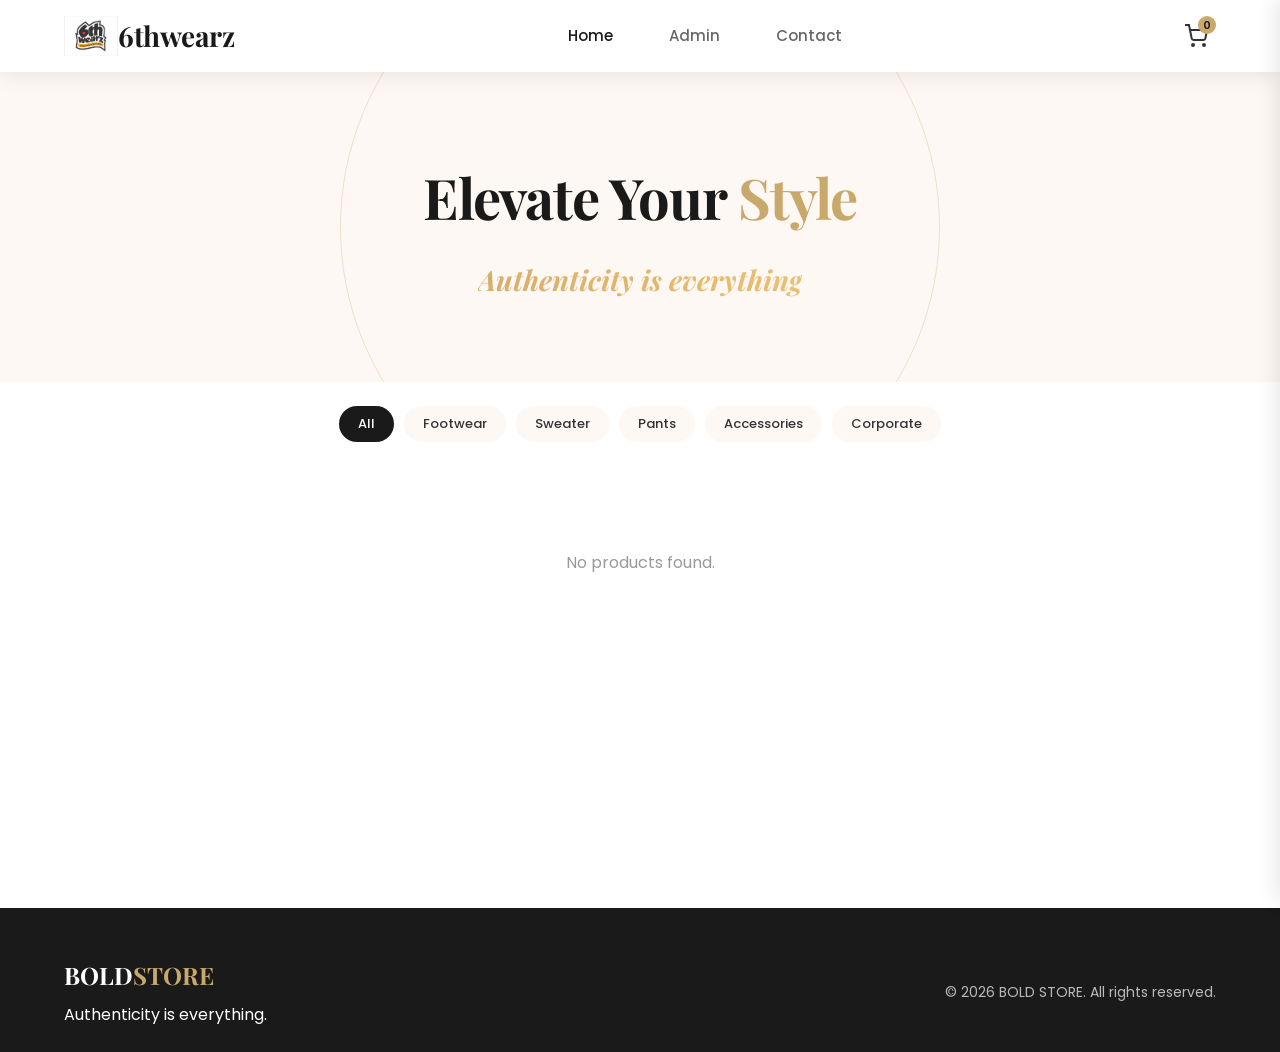
==== index.html @ 0b8eeb34 "Initial commit - BOLD STORE / 6thwearz e-commerce site" ====
<!DOCTYPE html>
<html lang="en">
<head>
  <meta charset="UTF-8">
  <meta name="viewport" content="width=device-width, initial-scale=1.0">
  <title>BOLD STORE — Premium Clothing Brand</title>
  <link rel="preconnect" href="https://fonts.googleapis.com">
  <link rel="preconnect" href="https://fonts.gstatic.com" crossorigin>
  <link href="https://fonts.googleapis.com/css2?family=Playfair+Display:wght@400;600;700&family=Poppins:wght@300;400;500;600&display=swap" rel="stylesheet">
  <link rel="stylesheet" href="css/style.css">
</head>
<body>

  <header class="header">
    <div class="header-container">
      <a href="index.html" class="logo"><img src="assets/logo.jpeg" alt="BOLD STORE" class="logo-img">6thwearz</a>
      <nav class="nav" id="mainNav">
        <a href="index.html" class="nav-link active">Home</a>
        <a href="admin-login.html" class="nav-link">Admin</a>
        <a href="contact.html" class="nav-link">Contact</a>
      </nav>
      <div class="header-actions">
        <button class="cart-icon" id="cartIcon" onclick="openCartDrawer()">
          <svg xmlns="http://www.w3.org/2000/svg" width="24" height="24" viewBox="0 0 24 24" fill="none" stroke="currentColor" stroke-width="2">
            <circle cx="9" cy="21" r="1"></circle>
            <circle cx="20" cy="21" r="1"></circle>
            <path d="M1 1h4l2.68 13.39a2 2 0 0 0 2 1.61h9.72a2 2 0 0 0 2-1.61L23 6H6"></path>
          </svg>
          <span class="cart-count" id="cartCount">0</span>
        </button>
        <span class="admin-indicator" id="adminIndicator"></span>
        <button class="mobile-menu-btn" id="mobileMenuBtn">
          <span class="hamburger-line"></span>
          <span class="hamburger-line"></span>
          <span class="hamburger-line"></span>
        </button>
      </div>
    </div>
  </header>

  <main class="main-content">
    <section class="hero">
      <div class="hero-content">
        <h1 class="hero-title">Elevate Your <span>Style</span></h1>
        <p class="hero-subtitle">
          <span class="tagline">Authenticity is everything</span>
        </p>
      </div>
      <div class="hero-decoration"></div>
    </section>

    <section class="categories">
      <div class="container">
        <div class="category-filters" id="categoryFilters">
          <button class="filter-btn active" data-category="all">All</button>
          <button class="filter-btn" data-category="Footwears">Footwear</button>
          <button class="filter-btn" data-category="Sweater">Sweater</button>
          <button class="filter-btn" data-category="Pants">Pants</button>
          <button class="filter-btn" data-category="Accessories">Accessories</button>
          <button class="filter-btn" data-category="Corporate">Corporate</button>
        </div>
        <div class="sub-filters" id="subFilters">
          <button class="sub-filter-btn active" data-subcategory="Sneakers">Sneakers</button>
          <button class="sub-filter-btn" data-subcategory="Corporate Shoes">Corporate Shoes</button>
          <button class="sub-filter-btn" data-subcategory="Palms">Palms</button>
          <button class="sub-filter-btn" data-subcategory="Palms Slippers">Palms Slippers</button>
        </div>
      </div>
    </section>

    <section class="products">
      <div class="container">
        <div class="products-grid" id="productsGrid"></div>
      </div>
    </section>
  </main>

  <footer class="footer">
    <div class="container">
      <div class="footer-content">
        <div class="footer-brand">
          <h3 class="footer-logo">BOLD<span>STORE</span></h3>
          <p>Authenticity is everything.</p>
        </div>
        <div class="footer-links">
          <p>&copy; 2026 BOLD STORE. All rights reserved.</p>
        </div>
      </div>
    </div>
  </footer>

  <div class="cart-drawer" id="cartDrawer">
    <div class="cart-drawer-header">
      <h3>Shopping Cart</h3>
      <button class="close-cart" id="closeCart">&times;</button>
    </div>
    <div class="cart-drawer-content" id="cartDrawerContent"></div>
    <div class="cart-drawer-footer">
      <div class="cart-total">
        <span>Total:</span>
        <span class="total-amount" id="cartTotal">&#x20A6;0</span>
      </div>
      <a href="cart.html" class="btn-primary">Proceed to Checkout</a>
    </div>
  </div>
  <div class="overlay" id="overlay"></div>

  <script src="js/data.js"></script>
  <script src="js/main.js"></script>
  <script src="js/shop.js"></script>
</body>
</html>
---- css/style.css ----
:root {
  --primary: #1A1A1A;
  --secondary: #FDF8F3;
  --accent: #C9A86C;
  --accent-hover: #b8944f;
  --background: #FFFFFF;
  --text: #333333;
  --text-light: #666666;
  --text-muted: #999;
  --success: #2D7D46;
  --error: #D93025;
  --warning: #f59e0b;
  --info: #3b82f6;
  --shadow: 0 4px 20px rgba(0,0,0,0.08);
  --shadow-hover: 0 8px 30px rgba(0,0,0,0.12);
  --radius: 12px;
  --radius-sm: 8px;
  --transition: 0.3s ease;
  --font-heading: 'Playfair Display', serif;
  --font-body: 'Poppins', sans-serif;
}

* { margin: 0; padding: 0; box-sizing: border-box; }

body {
  font-family: var(--font-body);
  color: var(--text);
  background: var(--background);
  line-height: 1.6;
}

a { text-decoration: none; color: inherit; }
ul { list-style: none; }
img { max-width: 100%; display: block; }
button { cursor: pointer; border: none; outline: none; font-family: var(--font-body); }
input, select, textarea { font-family: var(--font-body); outline: none; font-size: 15px; }

.container { max-width: 1200px; margin: 0 auto; padding: 0 24px; }

/* ===== HEADER ===== */
.header {
  position: fixed;
  top: 0;
  left: 0;
  right: 0;
  background: var(--background);
  box-shadow: var(--shadow);
  z-index: 1000;
  height: 72px;
}

.header-container {
  max-width: 1200px;
  margin: 0 auto;
  padding: 16px 24px;
  display: flex;
  align-items: center;
  justify-content: space-between;
  gap: 24px;
  height: 100%;
}

.logo {
  font-family: var(--font-heading);
  font-size: 28px;
  font-weight: 700;
  color: var(--primary);
  letter-spacing: -0.5px;
  display: flex;
  align-items: center;
}

.logo span { color: var(--accent); }

.logo-img {
  height: 40px;
  width: auto;
  display: block;
}

.nav {
  display: none;
  position: absolute;
  top: 100%;
  right: 0;
  background: var(--background);
  box-shadow: var(--shadow);
  flex-direction: column;
  padding: 12px 16px;
  gap: 4px;
  z-index: 2000;
  border-radius: var(--radius);
  min-width: 180px;
  max-height: calc(100vh - 80px);
  overflow-y: auto;
}

.nav.active { display: flex !important; }

@media (min-width: 1024px) {
  .nav {
    display: flex;
    position: static;
    box-shadow: none;
    flex-direction: row;
    padding: 0;
    gap: 32px;
    background: none;
    align-items: center;
  }
}

.nav-link {
  font-size: 15px;
  font-weight: 500;
  color: var(--text-light);
  transition: color var(--transition);
  position: relative;
  padding: 8px 12px;
  display: block;
}

.nav-link:hover, .nav-link.active { color: var(--primary); }

.nav-link.active::after {
  content: '';
  position: absolute;
  bottom: -4px;
  left: 0;
  right: 0;
  height: 2px;
  background: var(--accent);
}

@media (max-width: 1023px) {
  .nav-link.active::after { display: none; }
  .nav-link.active { color: var(--accent); font-weight: 700; }
}

@media (max-width: 1023px) {
  .nav-link { border-radius: var(--radius-sm); }
  .nav-link:hover { background: var(--secondary); }
}

.header-actions {
  display: flex;
  align-items: center;
  gap: 16px;
  position: relative;
}

.cart-icon {
  position: relative;
  padding: 8px;
  color: var(--text);
  transition: color var(--transition);
  background: none;
  border: none;
  cursor: pointer;
  display: inline-flex;
  align-items: center;
  justify-content: center;
  line-height: 1;
}

.cart-icon:hover { color: var(--accent); }

.admin-indicator {
  display: none;
  font-size: 12px;
  font-weight: 600;
  color: var(--accent);
  white-space: nowrap;
  padding: 0 4px;
}

.admin-indicator.show { display: inline-block; }

.cart-count {
  position: absolute;
  top: 0;
  right: 0;
  background: var(--accent);
  color: var(--primary);
  font-size: 11px;
  font-weight: 600;
  width: 18px;
  height: 18px;
  border-radius: 50%;
  display: flex;
  align-items: center;
  justify-content: center;
}

.mobile-menu-btn {
  display: flex;
  flex-direction: column;
  justify-content: center;
  align-items: center;
  gap: 5px;
  width: 40px;
  height: 40px;
  padding: 8px;
  background: none;
  cursor: pointer;
}

.hamburger-line {
  width: 24px;
  height: 2px;
  background: var(--primary);
  transition: all var(--transition);
  display: block;
}

.mobile-menu-btn.active .hamburger-line:nth-child(1) {
  transform: rotate(45deg) translate(5px, 5px);
}

.mobile-menu-btn.active .hamburger-line:nth-child(2) { opacity: 0; }

.mobile-menu-btn.active .hamburger-line:nth-child(3) {
  transform: rotate(-45deg) translate(5px, -5px);
}

@media (min-width: 1024px) {
  .mobile-menu-btn { display: none; }
}

.main-content { padding-top: 72px; min-height: calc(100vh - 72px); }

/* ===== HERO ===== */
.hero {
  background: var(--secondary);
  padding: 80px 24px;
  text-align: center;
  position: relative;
  overflow: hidden;
}

.hero-content { position: relative; z-index: 1; }

.hero-title {
  font-family: var(--font-heading);
  font-size: clamp(36px, 6vw, 56px);
  font-weight: 700;
  color: var(--primary);
  margin-bottom: 16px;
  letter-spacing: -1px;
}

.hero-title span { color: var(--accent); }

.hero-subtitle {
  font-size: clamp(20px, 3vw, 28px);
  font-family: var(--font-heading);
  font-weight: 700;
  font-style: italic;
}

.tagline {
  display: inline-block;
  font-family: var(--font-heading);
  font-weight: 700;
  font-style: italic;
  background: linear-gradient(45deg, #C9A86C, #E8B86D, #F5D088, #C9A86C, #D4A84B);
  background-size: 400% 400%;
  -webkit-background-clip: text;
  -webkit-text-fill-color: transparent;
  background-clip: text;
  animation: gradientBounce 2s ease infinite, bounce 1s ease-in-out infinite alternate;
}

@keyframes gradientBounce {
  0% { background-position: 0% 50%; }
  50% { background-position: 100% 50%; }
  100% { background-position: 0% 50%; }
}

@keyframes bounce {
  0% { transform: translateY(0) rotate(-2deg); }
  100% { transform: translateY(-10px) rotate(2deg); }
}

.hero-decoration {
  position: absolute;
  top: 50%;
  left: 50%;
  transform: translate(-50%, -50%);
  width: 600px;
  height: 600px;
  border: 1px solid var(--accent);
  border-radius: 50%;
  opacity: 0.3;
  pointer-events: none;
}

/* ===== CATEGORY FILTERS ===== */
.categories {
  padding: 24px 0 16px;
  background: var(--background);
  position: sticky;
  top: 72px;
  z-index: 100;
}

.category-filters {
  display: flex;
  gap: 10px;
  flex-wrap: wrap;
  justify-content: center;
}

.filter-btn {
  padding: 7px 18px;
  border-radius: 25px;
  font-size: 13px;
  font-weight: 500;
  background: var(--secondary);
  color: var(--text);
  transition: all var(--transition);
  border: 1px solid transparent;
  white-space: nowrap;
}

.filter-btn:hover { border-color: var(--accent); }

.filter-btn.active {
  background: var(--primary);
  color: var(--background);
}

.sub-filters {
  display: flex;
  gap: 8px;
  flex-wrap: wrap;
  justify-content: center;
  margin-top: 12px;
  padding-top: 12px;
  border-top: 1px solid #eee;
  display: none;
}

.sub-filters.show { display: flex; }

.sub-filter-btn {
  padding: 5px 16px;
  border-radius: 20px;
  font-size: 12px;
  font-weight: 500;
  background: var(--background);
  color: var(--text);
  transition: all var(--transition);
  border: 1px solid #ddd;
}

.sub-filter-btn:hover { border-color: var(--accent); }

.sub-filter-btn.active {
  background: var(--accent);
  color: var(--primary);
  border-color: var(--accent);
}

/* ===== PRODUCTS ===== */
.products { padding: 32px 0 48px; }

.products-grid {
  display: grid;
  grid-template-columns: repeat(auto-fill, minmax(160px, 1fr));
  gap: 14px;
}

.product-card {
  background: var(--background);
  border-radius: var(--radius);
  overflow: hidden;
  box-shadow: var(--shadow);
  transition: all var(--transition);
}

.product-card:hover {
  transform: translateY(-4px);
  box-shadow: var(--shadow-hover);
}

.product-image-wrap {
  width: 100%;
  aspect-ratio: 1;
  background: var(--secondary);
  display: flex;
  align-items: center;
  justify-content: center;
  overflow: hidden;
}

.product-image {
  width: 100%;
  height: 100%;
  object-fit: cover;
}

.product-image-wrap .no-img {
  color: var(--text-muted);
  font-size: 13px;
}

.product-info { padding: 14px; }

.product-category {
  font-size: 10px;
  font-weight: 600;
  text-transform: uppercase;
  letter-spacing: 0.5px;
  color: var(--accent);
  margin-bottom: 4px;
}

.product-name {
  font-size: 14px;
  font-weight: 600;
  margin-bottom: 4px;
  color: var(--text);
}

.product-price {
  font-size: 15px;
  font-weight: 700;
  color: var(--primary);
  margin-bottom: 8px;
}

.product-stock {
  font-size: 11px;
  color: var(--text-light);
  margin-bottom: 8px;
}

.product-stock.out { color: var(--error); }

.product-size-select {
  width: 100%;
  padding: 7px 8px;
  border: 1px solid #ddd;
  border-radius: var(--radius-sm);
  margin-bottom: 8px;
  font-size: 12px;
  background: var(--background);
}

.btn-primary {
  width: 100%;
  padding: 10px 16px;
  background: var(--primary);
  color: var(--background);
  font-size: 12px;
  font-weight: 600;
  border-radius: var(--radius-sm);
  transition: all var(--transition);
  display: inline-flex;
  align-items: center;
  justify-content: center;
  gap: 8px;
  text-transform: uppercase;
  letter-spacing: 0.5px;
}

.btn-primary:hover { background: var(--accent); color: var(--primary); }

.btn-primary:disabled {
  background: #ccc;
  color: #999;
  cursor: not-allowed;
}

/* ===== CART DRAWER ===== */
.cart-drawer {
  position: fixed;
  top: 0;
  right: 0;
  width: 400px;
  max-width: 100vw;
  height: 100vh;
  background: var(--background);
  box-shadow: -4px 0 20px rgba(0,0,0,0.1);
  z-index: 2000;
  display: flex;
  flex-direction: column;
  transform: translateX(100%);
  transition: transform 0.35s ease;
}

.cart-drawer.open { transform: translateX(0); }

.cart-drawer-header {
  padding: 20px 24px;
  border-bottom: 1px solid #eee;
  display: flex;
  justify-content: space-between;
  align-items: center;
}

.cart-drawer-header h3 {
  font-family: var(--font-heading);
  font-size: 20px;
}

.close-cart {
  font-size: 32px;
  color: var(--text-light);
  line-height: 1;
  background: none;
  border: none;
  padding: 0 4px;
  cursor: pointer;
}

.cart-drawer-content {
  flex: 1;
  overflow-y: auto;
  padding: 16px;
}

.cart-item {
  display: flex;
  gap: 12px;
  padding: 12px 0;
  border-bottom: 1px solid #eee;
}

.cart-item-img {
  width: 70px;
  height: 70px;
  object-fit: cover;
  border-radius: var(--radius-sm);
  flex-shrink: 0;
  background: var(--secondary);
}

.cart-item-info { flex: 1; min-width: 0; }

.cart-item-name {
  font-weight: 600;
  font-size: 14px;
  margin-bottom: 2px;
}

.cart-item-size {
  font-size: 12px;
  color: var(--text-light);
  margin-bottom: 2px;
}

.cart-item-price {
  font-weight: 600;
  color: var(--accent);
  font-size: 13px;
}

.cart-item-actions {
  display: flex;
  flex-direction: column;
  align-items: flex-end;
  gap: 8px;
  flex-shrink: 0;
}

.qty-controls {
  display: flex;
  align-items: center;
  gap: 8px;
}

.qty-btn {
  width: 26px;
  height: 26px;
  border-radius: 4px;
  border: 1px solid #ddd;
  display: flex;
  align-items: center;
  justify-content: center;
  font-size: 14px;
  background: var(--background);
  transition: var(--transition);
}

.qty-btn:hover { border-color: var(--accent); background: var(--secondary); }

.remove-item {
  color: var(--error);
  font-size: 12px;
  background: none;
  text-decoration: underline;
}

.cart-drawer-footer {
  padding: 20px 24px;
  border-top: 1px solid #eee;
}

.cart-total {
  display: flex;
  justify-content: space-between;
  margin-bottom: 16px;
  font-weight: 600;
  font-size: 18px;
}

.total-amount { color: var(--accent); }

.cart-empty-msg {
  text-align: center;
  padding: 60px 20px;
  color: var(--text-light);
}

.overlay {
  position: fixed;
  inset: 0;
  background: rgba(0,0,0,0.5);
  z-index: 1500;
  opacity: 0;
  visibility: hidden;
  transition: all var(--transition);
}

.overlay.active { opacity: 1; visibility: visible; }

/* ===== FOOTER ===== */
.footer {
  background: var(--primary);
  color: var(--background);
  padding: 48px 0 24px;
  margin-top: 80px;
}

.footer-content {
  display: flex;
  justify-content: space-between;
  align-items: center;
  flex-wrap: wrap;
  gap: 16px;
}

.footer-logo {
  font-family: var(--font-heading);
  font-size: 24px;
  font-weight: 700;
  margin-bottom: 8px;
}

.footer-logo span { color: var(--accent); }

.footer-links p { font-size: 14px; color: rgba(255,255,255,0.7); }

/* ===== LOGIN PAGE ===== */
.login-page {
  min-height: 100vh;
  display: flex;
  align-items: center;
  justify-content: center;
  background: var(--secondary);
  padding: 24px;
}

.login-container {
  display: flex;
  gap: 60px;
  align-items: center;
  max-width: 1000px;
  width: 100%;
}

.login-card {
  background: var(--background);
  padding: 40px;
  border-radius: var(--radius);
  box-shadow: var(--shadow);
  flex: 1;
  max-width: 420px;
}

.brand-section { text-align: center; margin-bottom: 28px; }

.login-title {
  font-family: var(--font-heading);
  font-size: 32px;
  font-weight: 700;
  color: var(--primary);
  margin-bottom: 4px;
}

.login-title span { color: var(--accent); }

.brand-tagline { color: var(--text-light); font-size: 14px; }

.login-form { display: flex; flex-direction: column; gap: 18px; }

.form-group { display: flex; flex-direction: column; gap: 6px; }

.form-group label {
  font-size: 14px;
  font-weight: 500;
  color: var(--text);
}

.form-group input,
.form-group select,
.form-group textarea {
  padding: 12px 16px;
  border: 1px solid #ddd;
  border-radius: var(--radius-sm);
  transition: border-color var(--transition);
  background: var(--background);
  color: var(--text);
  width: 100%;
  box-sizing: border-box;
}

.form-group input:focus,
.form-group select:focus,
.form-group textarea:focus {
  border-color: var(--accent);
}

.form-group textarea { min-height: 90px; resize: vertical; }

.login-error {
  color: var(--error);
  font-size: 14px;
  text-align: center;
  display: none;
}

.back-home {
  text-align: center;
  margin-top: 20px;
  font-size: 14px;
  color: var(--text-light);
}

.back-home a { color: var(--accent); font-weight: 600; }

.login-decoration {
  flex: 1;
  display: flex;
  flex-direction: column;
  gap: 40px;
  align-items: center;
  justify-content: center;
}

.decoration-circle {
  width: 280px;
  height: 280px;
  border: 2px solid var(--accent);
  border-radius: 50%;
  opacity: 0.4;
}

.decoration-circle-2 {
  width: 180px;
  height: 180px;
  background: var(--accent);
  border-radius: 50%;
  opacity: 0.25;
  margin-left: 80px;
}

/* ===== CHECKOUT PAGE ===== */
.checkout-page { padding: 32px 24px 60px; }

.page-title {
  font-family: var(--font-heading);
  font-size: 32px;
  font-weight: 700;
  margin-bottom: 8px;
}

.page-subtitle { color: var(--text-light); margin-bottom: 32px; }

.checkout-layout {
  display: grid;
  grid-template-columns: 1fr 400px;
  gap: 40px;
}

@media (max-width: 900px) {
  .checkout-layout { grid-template-columns: 1fr; }
}

.checkout-section h3 {
  font-family: var(--font-heading);
  font-size: 22px;
  margin-bottom: 20px;
  padding-bottom: 8px;
  border-bottom: 2px solid var(--accent);
  display: inline-block;
}

.order-summary-card {
  background: var(--secondary);
  border-radius: var(--radius);
  padding: 24px;
  margin-bottom: 20px;
}

.order-summary-item {
  display: flex;
  justify-content: space-between;
  padding: 8px 0;
  border-bottom: 1px solid #ddd;
  font-size: 14px;
}

.order-total-line {
  display: flex;
  justify-content: space-between;
  font-weight: 700;
  font-size: 18px;
  padding-top: 12px;
  margin-top: 8px;
  border-top: 2px solid var(--primary);
}

.order-total-line span:last-child { color: var(--accent); }

.payment-box {
  background: #fff8e7;
  border: 2px dashed var(--accent);
  border-radius: var(--radius);
  padding: 20px;
  margin: 16px 0;
  display: none;
}

.payment-box.show { display: block; }

.payment-box h4 {
  font-weight: 700;
  margin-bottom: 10px;
  font-size: 15px;
}

.payment-box p {
  font-size: 14px;
  margin-bottom: 4px;
}

.payment-box strong { color: var(--accent); }

.receipt-upload { margin: 16px 0; }

.receipt-upload label {
  display: block;
  font-weight: 600;
  font-size: 14px;
  margin-bottom: 6px;
}

.receipt-upload input[type="file"] {
  width: 100%;
  padding: 10px;
  border: 2px dashed #ddd;
  border-radius: var(--radius-sm);
  background: var(--background);
  cursor: pointer;
}

.btn-secondary {
  padding: 12px 24px;
  background: transparent;
  color: var(--text);
  font-size: 14px;
  font-weight: 600;
  border: 2px solid var(--primary);
  border-radius: var(--radius-sm);
  transition: all var(--transition);
}

.btn-secondary:hover { background: var(--primary); color: var(--background); }

.btn-gold {
  padding: 14px 28px;
  background: var(--accent);
  color: var(--primary);
  font-size: 15px;
  font-weight: 700;
  border-radius: var(--radius-sm);
  transition: all var(--transition);
  text-transform: uppercase;
  letter-spacing: 1px;
}

.btn-gold:hover { background: var(--accent-hover); }

.btn-block { width: 100%; }

.order-confirmation {
  display: none;
  text-align: center;
  padding: 60px 24px;
}

.order-confirmation.show { display: block; }

.order-confirmation h2 {
  font-family: var(--font-heading);
  color: var(--success);
  font-size: 28px;
  margin-bottom: 12px;
}

.order-confirmation p { color: var(--text-light); margin-bottom: 24px; }

/* ===== ADMIN PAGES ===== */
.admin-header {
  background: var(--primary);
  padding: 16px 24px;
  display: flex;
  justify-content: space-between;
  align-items: center;
  position: sticky;
  top: 0;
  z-index: 100;
}

.admin-header .logo { color: var(--background); }

.admin-header .logo span { color: var(--accent); }

.admin-user {
  color: rgba(255,255,255,0.8);
  font-size: 14px;
  display: flex;
  align-items: center;
  gap: 12px;
}

.logout-btn {
  padding: 8px 16px;
  background: rgba(255,255,255,0.15);
  color: #fff;
  border-radius: var(--radius-sm);
  font-size: 13px;
  font-weight: 600;
  transition: var(--transition);
}

.logout-btn:hover { background: rgba(255,255,255,0.25); }

.admin-page {
  padding: 24px;
  max-width: 1200px;
  margin: 0 auto;
}

.admin-stats {
  display: grid;
  grid-template-columns: repeat(auto-fit, minmax(180px, 1fr));
  gap: 16px;
  margin-bottom: 28px;
}

.stat-card {
  background: var(--background);
  border-radius: var(--radius);
  padding: 20px;
  box-shadow: var(--shadow);
  text-align: center;
}

.stat-num {
  font-size: 28px;
  font-weight: 800;
  color: var(--accent);
}

.stat-label { font-size: 13px; color: var(--text-light); margin-top: 4px; }

.admin-tabs {
  display: flex;
  gap: 10px;
  margin-bottom: 24px;
  flex-wrap: wrap;
}

.tab-btn {
  padding: 10px 22px;
  font-size: 14px;
  font-weight: 700;
  color: var(--text);
  background: var(--background);
  border: 2px solid #ddd;
  border-radius: var(--radius-sm);
  transition: all var(--transition);
}

.tab-btn:hover { background: #f5f5f5; }

.tab-btn.active {
  color: #fff;
  background: var(--accent);
  border-color: var(--accent);
}

.admin-section { display: none; }

.admin-section.active { display: block; }

.admin-section h3 {
  font-family: var(--font-heading);
  font-size: 20px;
  margin-bottom: 20px;
}

.sizes-grid {
  display: grid;
  grid-template-columns: repeat(auto-fill, minmax(100px, 1fr));
  gap: 8px;
  margin-top: 4px;
}

.size-input-group {
  display: flex;
  flex-direction: column;
  align-items: center;
  gap: 2px;
  padding: 6px;
  border: 1px solid #ddd;
  border-radius: var(--radius-sm);
  background: var(--secondary);
}

.size-input-group label {
  font-size: 12px;
  font-weight: 700;
  color: var(--text);
}

.size-input-group input {
  width: 100%;
  padding: 6px;
  text-align: center;
  border: 1px solid #ddd;
  border-radius: 4px;
  font-size: 14px;
  font-weight: 600;
}

.admin-form {
  background: var(--background);
  border-radius: var(--radius);
  padding: 24px;
  box-shadow: var(--shadow);
  margin-bottom: 24px;
}

.form-row {
  display: grid;
  grid-template-columns: 1fr 1fr;
  gap: 16px;
}

@media (max-width: 600px) {
  .form-row { grid-template-columns: 1fr; }
}

.admin-table-wrap { overflow-x: auto; }

.admin-table {
  width: 100%;
  border-collapse: collapse;
  font-size: 14px;
}

.admin-table th {
  padding: 12px;
  text-align: left;
  font-weight: 700;
  font-size: 12px;
  text-transform: uppercase;
  letter-spacing: 0.5px;
  color: var(--text-light);
  border-bottom: 2px solid #eee;
}

.admin-table td {
  padding: 12px;
  border-bottom: 1px solid #eee;
  vertical-align: middle;
}

.admin-table tr:hover td { background: #fafafa; }

.admin-table .cell-date { white-space: nowrap; font-size: 12px; }
.admin-table .cell-customer small { color: var(--text-light); }
.admin-table .cell-items { max-width: 200px; font-size: 12px; }
.admin-table .cell-total { font-weight: 600; }
.admin-table .cell-sizes { font-size: 12px; }
.admin-table .cell-email { word-break: break-all; }
.admin-table .cell-message { max-width: 250px; font-size: 13px; }
.admin-table .cell-actions { white-space: normal; }
.admin-table .no-img-text { color: var(--text-muted); }

.admin-table img {
  width: 50px;
  height: 50px;
  object-fit: cover;
  border-radius: var(--radius-sm);
}

.status-badge {
  display: inline-block;
  padding: 3px 10px;
  border-radius: 20px;
  font-size: 11px;
  font-weight: 700;
  text-transform: uppercase;
}

.status-badge.online { background: #dcfce7; color: #166534; }
.status-badge.offline { background: #fce4ec; color: #c62828; }
.status-badge.pending { background: #fff3cd; color: #856404; }
.status-badge.confirmed { background: #dcfce7; color: #166534; }
.status-badge.delivered { background: #dbeafe; color: #1e40af; }

.edit-btn, .delete-btn {
  padding: 6px 12px;
  border-radius: 4px;
  font-size: 12px;
  font-weight: 600;
  transition: var(--transition);
  margin: 2px;
}

.edit-btn { background: rgba(201,168,108,0.2); color: var(--accent); }
.edit-btn:hover { background: var(--accent); color: var(--primary); }

.delete-btn { background: rgba(217,48,37,0.1); color: var(--error); }
.delete-btn:hover { background: var(--error); color: #fff; }

.status-select {
  padding: 5px 8px;
  border: 1px solid #ddd;
  border-radius: 4px;
  font-size: 12px;
}

.receipt-thumb {
  width: 50px;
  height: 50px;
  object-fit: cover;
  border-radius: 4px;
  cursor: pointer;
  border: 1px solid #ddd;
}

.receipt-gallery {
  display: grid;
  grid-template-columns: repeat(auto-fill, minmax(140px, 1fr));
  gap: 16px;
  padding: 8px 0;
}

.receipt-gallery-item {
  border: 1px solid #e0e0e0;
  border-radius: 8px;
  overflow: hidden;
  background: #fff;
  cursor: pointer;
  transition: transform 0.15s;
}

.receipt-gallery-item:hover {
  transform: scale(1.03);
}

.receipt-gallery-item img {
  width: 100%;
  height: 140px;
  object-fit: cover;
  display: block;
}

.receipt-gallery-item .receipt-info {
  padding: 6px 8px;
  font-size: 11px;
  color: var(--text-light);
  border-top: 1px solid #f0f0f0;
  white-space: nowrap;
  overflow: hidden;
  text-overflow: ellipsis;
}

/* ===== MODAL ===== */
.modal {
  position: fixed;
  inset: 0;
  background: rgba(0,0,0,0.6);
  z-index: 3000;
  display: none;
  align-items: center;
  justify-content: center;
  padding: 20px;
}

.modal.show { display: flex; }

.modal-content {
  background: var(--background);
  border-radius: var(--radius);
  padding: 28px;
  width: 100%;
  max-width: 520px;
  max-height: 90vh;
  overflow-y: auto;
  position: relative;
}

.modal-close {
  position: absolute;
  top: 12px;
  right: 16px;
  font-size: 28px;
  color: var(--text-light);
  background: none;
  line-height: 1;
}

.modal-content h3 {
  font-family: var(--font-heading);
  font-size: 20px;
  margin-bottom: 20px;
}

.modal-img {
  max-width: 90vw;
  max-height: 90vh;
  border-radius: var(--radius);
}

/* ===== CONTACT PAGE ===== */
.contact-section {
  padding: 48px 24px;
  max-width: 600px;
  margin: 0 auto;
}

.contact-section h1 {
  font-family: var(--font-heading);
  font-size: 32px;
  margin-bottom: 8px;
}

.contact-section > p { color: var(--text-light); margin-bottom: 28px; }

.contact-success {
  display: none;
  text-align: center;
  padding: 24px;
  background: #dcfce7;
  color: #166534;
  border-radius: var(--radius);
  font-weight: 600;
  margin-top: 16px;
}

.contact-success.show { display: block; }

/* ===== RESPONSIVE — COMPREHENSIVE ===== */

/* 1024px — tablet and below */
@media (max-width: 1024px) {
  .header-container { padding: 16px 16px; gap: 12px; }
  .logo { font-size: 24px; }
  .container { padding: 0 16px; }
}

/* 900px — checkout & admin break */
@media (max-width: 900px) {
  .checkout-layout { grid-template-columns: 1fr; gap: 28px; }
  .checkout-page { padding: 24px 16px 40px; }

  .admin-page { padding: 16px; }
  .admin-stats { grid-template-columns: repeat(2, 1fr); gap: 12px; }
  .stat-card { padding: 14px; }
  .stat-num { font-size: 22px; }
  .tab-btn { padding: 8px 16px; font-size: 13px; }
}

/* 800px — login page */
@media (max-width: 800px) {
  .login-decoration { display: none; }
  .login-container { justify-content: center; }
  .login-card { padding: 28px 24px; max-width: 100%; }
  .login-title { font-size: 26px; }
}

/* 768px — main mobile breakpoint */
@media (max-width: 768px) {
  .header { height: 60px; }
  .header-container { padding: 12px 12px; gap: 8px; }
  .admin-header .header-container { padding: 0; }
  .admin-user { gap: 8px; font-size: 12px; }
  .logout-btn { padding: 6px 12px; font-size: 12px; }
  .logo { font-size: 20px; }
  .header-actions { gap: 6px; }

  .hero { padding: 50px 16px 40px; }
  .hero-title { margin-bottom: 10px; }
  .hero-decoration { width: 300px; height: 300px; }

  .categories { padding: 16px 0 12px; top: 60px; }
  .filter-btn { padding: 5px 12px; font-size: 11px; }
  .sub-filter-btn { padding: 4px 10px; font-size: 10px; }
  .sub-filters { gap: 6px; margin-top: 8px; padding-top: 8px; }

  .products { padding: 24px 0 32px; }
  .products-grid { grid-template-columns: repeat(2, 1fr); gap: 10px; }
  .product-image-wrap { aspect-ratio: 1; }
  .product-info { padding: 10px; }
  .product-name { font-size: 12px; }
  .product-price { font-size: 13px; margin-bottom: 6px; }
  .product-stock { font-size: 10px; margin-bottom: 6px; }
  .product-size-select { padding: 6px; font-size: 11px; margin-bottom: 6px; }
  .btn-primary { padding: 8px 12px; font-size: 11px; }

  .cart-drawer { width: 100%; }
  .cart-drawer-header { padding: 16px 20px; }
  .cart-drawer-header h3 { font-size: 18px; }
  .cart-drawer-content { padding: 12px; }
  .cart-drawer-footer { padding: 16px 20px; }
  .cart-item { gap: 10px; padding: 10px 0; }
  .cart-item-img { width: 55px; height: 55px; }
  .cart-item-name { font-size: 13px; }
  .cart-item-price { font-size: 12px; }

  .page-title { font-size: 24px; }
  .page-subtitle { margin-bottom: 20px; font-size: 14px; }
  .checkout-page { padding: 20px 12px 32px; }
  .checkout-layout { gap: 24px; }
  .checkout-section h3 { font-size: 18px; margin-bottom: 16px; }
  .checkout-section .form-group { margin-bottom: 10px; }
  .checkout-section .form-group label { font-size: 13px; }
  .checkout-section .form-group input,
  .checkout-section .form-group textarea {
    padding: 10px 12px;
    font-size: 16px;
  }
  .order-summary-card { padding: 14px; }
  .order-summary-item { font-size: 13px; padding: 6px 0; }
  .order-total-line { font-size: 16px; }
  .payment-box { padding: 14px; }
  .payment-box h4 { font-size: 14px; }
  .payment-box p { font-size: 13px; }
  .btn-secondary { padding: 10px 20px; font-size: 13px; }
  .btn-gold { padding: 12px 24px; font-size: 14px; }

  .order-confirmation { padding: 40px 16px; }
  .order-confirmation h2 { font-size: 22px; }

  .admin-page { padding: 12px; }
  .admin-header { padding: 10px 12px; }
  .admin-stats { grid-template-columns: repeat(2, 1fr); gap: 10px; }
  .stat-card { padding: 12px; }
  .stat-num { font-size: 20px; }
  .stat-label { font-size: 11px; }
  .admin-tabs { gap: 6px; margin-bottom: 16px; }
  .tab-btn { padding: 7px 14px; font-size: 12px; }
  .admin-section h3 { font-size: 17px; margin-bottom: 16px; }
  .admin-form { padding: 14px; }
  .form-row { gap: 12px; }
  .admin-table { font-size: 11px; }
  .admin-table th { padding: 8px 6px; font-size: 10px; }
  .admin-table td { padding: 8px 6px; }
  .admin-table img { width: 36px; height: 36px; }
  .admin-table td:last-child { white-space: normal; }
  .admin-table .cell-date { font-size: 10px; }
  .admin-table .cell-items { max-width: 120px; font-size: 10px; }
  .admin-table .cell-sizes { font-size: 10px; }
  .admin-table .cell-message { max-width: 160px; font-size: 12px; }
  .edit-btn, .delete-btn { padding: 4px 8px; font-size: 10px; margin: 1px; display: inline-block; }
  .sizes-grid { grid-template-columns: repeat(auto-fill, minmax(70px, 1fr)); gap: 6px; }
  .size-input-group { padding: 4px; }
  .size-input-group label { font-size: 11px; }
  .size-input-group input { padding: 4px; font-size: 12px; }
  .receipt-thumb { width: 36px; height: 36px; }
  .status-select { font-size: 10px; padding: 3px 6px; max-width: 90px; }

  .contact-section { padding: 32px 16px; }
  .contact-section h1 { font-size: 24px; }
  .contact-section > p { font-size: 14px; margin-bottom: 20px; }

  .footer { padding: 32px 16px 20px; margin-top: 40px; }
  .footer-content { flex-direction: column; text-align: center; gap: 12px; }
  .footer-logo { font-size: 20px; }

  .main-content { padding-top: 60px; }

  .admin-indicator { font-size: 10px; }
}

/* 480px — small phones */
@media (max-width: 480px) {
  .header-container { padding: 10px 8px; gap: 6px; }
  .logo { font-size: 18px; }
  .header-actions { gap: 4px; }
  .cart-icon { padding: 6px; }
  .cart-icon svg { width: 20px; height: 20px; }
  .cart-count { width: 16px; height: 16px; font-size: 9px; }
  .mobile-menu-btn { width: 34px; height: 34px; padding: 6px; }
  .hamburger-line { width: 20px; }
  .admin-indicator { font-size: 9px; padding: 0 2px; }

  .hero { padding: 40px 12px 30px; }
  .hero-title { font-size: 26px; }
  .hero-subtitle { font-size: 18px; }
  .tagline { font-size: 18px; }

  .filter-btn { padding: 4px 10px; font-size: 10px; }
  .sub-filter-btn { padding: 3px 8px; font-size: 9px; }

  .products-grid { gap: 8px; }
  .product-info { padding: 8px; }
  .product-name { font-size: 11px; }
  .product-price { font-size: 12px; }
  .product-size-select { padding: 5px; font-size: 10px; }
  .btn-primary { padding: 6px 10px; font-size: 10px; }

  .checkout-layout { gap: 20px; }
  .checkout-section .form-group input,
  .checkout-section .form-group textarea { padding: 8px 10px; }

  .login-card { padding: 24px 20px; }
  .login-title { font-size: 22px; }

  .modal-content { padding: 20px; }
  .modal-content h3 { font-size: 17px; }

  .page-title { font-size: 20px; }

  .admin-page { padding: 8px; }
  .admin-stats { grid-template-columns: repeat(2, 1fr); gap: 8px; }
  .tab-btn { padding: 6px 10px; font-size: 11px; }
  .admin-section h3 { font-size: 15px; }
  .admin-form { padding: 12px; }
  .admin-table { font-size: 10px; }
  .admin-table th { padding: 6px 4px; font-size: 9px; }
  .admin-table td { padding: 6px 4px; }
  .admin-table td:last-child { white-space: normal; }
  .admin-table .cell-date { font-size: 9px; }
  .admin-table .cell-items { max-width: 80px; font-size: 9px; }
  .admin-table .cell-sizes { font-size: 9px; }
  .admin-table .cell-message { max-width: 120px; font-size: 11px; }
  .admin-table .edit-btn,
  .admin-table .delete-btn { display: inline-block; margin: 2px 0; font-size: 9px; padding: 3px 6px; }
  .sizes-grid { grid-template-columns: repeat(auto-fill, minmax(60px, 1fr)); gap: 4px; }
  .size-input-group { padding: 3px; }
  .size-input-group label { font-size: 10px; }
  .size-input-group input { padding: 3px; font-size: 11px; }
  .receipt-thumb { width: 30px; height: 30px; }
  .status-select { font-size: 9px; padding: 2px 4px; max-width: 80px; }
}

/* 400px — extra small phones */
@media (max-width: 400px) {
  .header { height: 56px; }
  .main-content { padding-top: 56px; }
  .categories { top: 56px; }
  .products-grid { grid-template-columns: repeat(2, 1fr); gap: 6px; }
  .product-image-wrap { aspect-ratio: 1; }
  .product-info { padding: 6px; }
  .product-name { font-size: 11px; }
  .product-price { font-size: 11px; }
  .product-stock { font-size: 9px; }
  .btn-primary { font-size: 9px; padding: 5px 8px; }

  .admin-header { padding: 8px 10px; }
  .admin-page { padding: 6px; }
  .admin-stats { gap: 6px; }
  .stat-card { padding: 10px 8px; }
  .stat-num { font-size: 18px; }
  .stat-label { font-size: 10px; }
  .admin-tabs { gap: 4px; }
  .tab-btn { padding: 5px 8px; font-size: 10px; }
  .admin-form { padding: 10px; }
  .form-row { gap: 8px; }
  .admin-table { font-size: 9px; }
  .admin-table th { padding: 4px 3px; font-size: 8px; }
  .admin-table td { padding: 4px 3px; }
  .admin-table td:last-child { white-space: normal; }
  .admin-table .cell-date { font-size: 8px; }
  .admin-table .cell-items { max-width: 60px; font-size: 8px; }
  .admin-table .cell-sizes { font-size: 8px; }
  .admin-table .cell-message { max-width: 80px; font-size: 10px; }
  .admin-table .edit-btn,
  .admin-table .delete-btn { font-size: 8px; padding: 2px 5px; margin: 1px 0; display: inline-block; }
  .sizes-grid { grid-template-columns: repeat(auto-fill, minmax(50px, 1fr)); gap: 3px; }
  .size-input-group { padding: 2px; }
  .size-input-group label { font-size: 9px; }
  .size-input-group input { padding: 2px; font-size: 10px; }
  .admin-section h3 { font-size: 14px; margin-bottom: 12px; }

  .nav { min-width: 160px; right: 4px; }
  .nav-link { padding: 6px 10px; font-size: 13px; }

  .hero-decoration { width: 200px; height: 200px; }

  .checkout-page { padding: 16px 8px 24px; }
  .order-summary-card { padding: 10px; }
  .payment-box { padding: 10px; }
  .payment-box h4 { font-size: 13px; }
  .payment-box p { font-size: 12px; }

  .contact-section { padding: 24px 12px; }
  .contact-section h1 { font-size: 20px; }

  .cart-drawer-header { padding: 12px 16px; }
  .cart-drawer-content { padding: 8px; }
  .cart-drawer-footer { padding: 12px 16px; }
  .cart-item { gap: 8px; padding: 8px 0; }
  .cart-item-img { width: 45px; height: 45px; }
  .cart-item-name { font-size: 12px; }
  .cart-item-price { font-size: 11px; }
  .qty-btn { width: 22px; height: 22px; font-size: 12px; }
}

/* 360px — very tiny screens */
@media (max-width: 360px) {
  .header-container { padding: 8px 6px; gap: 4px; }
  .header { height: 52px; }
  .main-content { padding-top: 52px; }
  .categories { top: 52px; }
  .logo { font-size: 15px; }
  .cart-icon svg { width: 18px; height: 18px; }
  .cart-count { width: 14px; height: 14px; font-size: 8px; }
  .mobile-menu-btn { width: 30px; height: 30px; padding: 5px; }
  .hamburger-line { width: 18px; }
  .admin-indicator { font-size: 8px; }

  .hero { padding: 24px 8px 20px; }
  .hero-title { font-size: 20px; }
  .hero-subtitle { font-size: 15px; }
  .tagline { font-size: 15px; }
  .hero-decoration { display: none; }

  .filter-btn { padding: 3px 8px; font-size: 9px; }
  .sub-filter-btn { padding: 2px 6px; font-size: 8px; }

  .products-grid { gap: 5px; }
  .product-info { padding: 5px; }
  .product-name { font-size: 9px; }
  .product-price { font-size: 10px; }
  .product-size-select { padding: 4px; font-size: 9px; }
  .btn-primary { padding: 4px 6px; font-size: 8px; }

  .page-title { font-size: 18px; }
  .page-subtitle { font-size: 12px; }

  .admin-page { padding: 4px; }
  .admin-header { padding: 8px 10px; }
  .admin-user { font-size: 10px; gap: 4px; }
  .logout-btn { padding: 4px 8px; font-size: 10px; }
  .admin-stats { grid-template-columns: repeat(2, 1fr); gap: 4px; }
  .stat-card { padding: 8px 6px; }
  .stat-num { font-size: 16px; }
  .stat-label { font-size: 9px; }
  .tab-btn { padding: 4px 7px; font-size: 9px; }
  .admin-section h3 { font-size: 13px; }
  .admin-form { padding: 8px; }
  .admin-table { font-size: 8px; }
  .admin-table th { padding: 3px 2px; font-size: 7px; }
  .admin-table td { padding: 3px 2px; }
  .admin-table .cell-date { font-size: 7px; }
  .admin-table .cell-items { max-width: 50px; font-size: 7px; }
  .admin-table .cell-sizes { font-size: 7px; }
  .admin-table .cell-message { max-width: 60px; font-size: 9px; }
  .admin-table .edit-btn,
  .admin-table .delete-btn { font-size: 7px; padding: 2px 4px; }

  .modal-content { padding: 16px; }
  .modal-content h3 { font-size: 15px; }

  .login-card { padding: 20px 16px; }
  .login-title { font-size: 20px; }

  .contact-section { padding: 20px 8px; }
  .contact-section h1 { font-size: 18px; }
  .contact-section > p { font-size: 12px; }

  .footer { padding: 24px 12px 16px; }
  .footer-logo { font-size: 18px; }
}
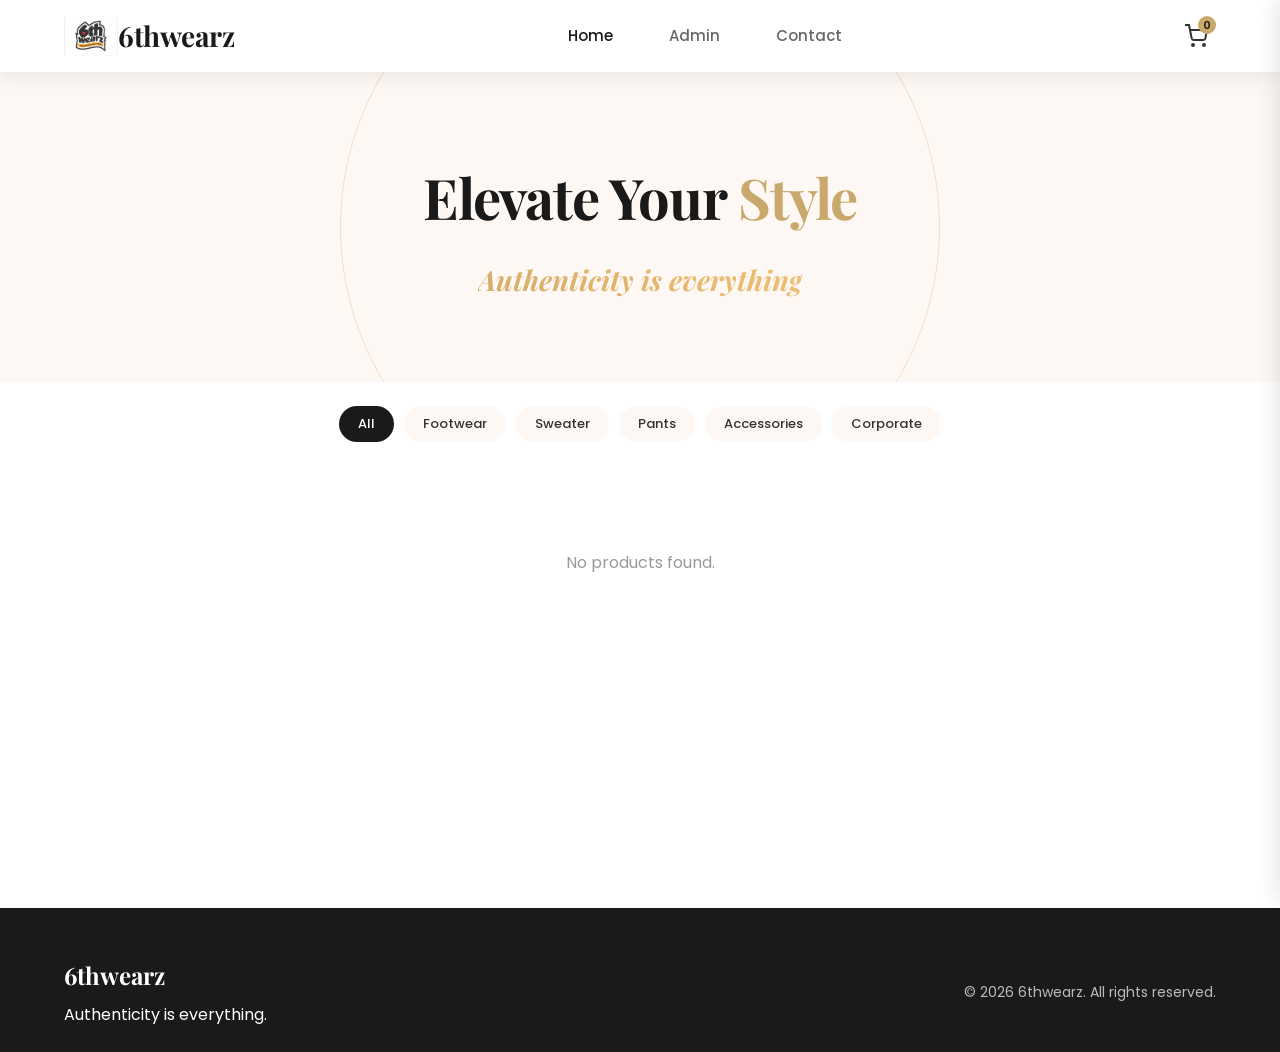
==== commit ddfa040f: "Rebrand BOLD STORE to 6thwearz across all pages" ====
--- a/index.html
+++ b/index.html
@@ -3,7 +3,7 @@
 <head>
   <meta charset="UTF-8">
   <meta name="viewport" content="width=device-width, initial-scale=1.0">
-  <title>BOLD STORE — Premium Clothing Brand</title>
+  <title>6thwearz — Premium Clothing Brand</title>
   <link rel="preconnect" href="https://fonts.googleapis.com">
   <link rel="preconnect" href="https://fonts.gstatic.com" crossorigin>
   <link href="https://fonts.googleapis.com/css2?family=Playfair+Display:wght@400;600;700&family=Poppins:wght@300;400;500;600&display=swap" rel="stylesheet">
@@ -13,7 +13,7 @@
 
   <header class="header">
     <div class="header-container">
-      <a href="index.html" class="logo"><img src="assets/logo.jpeg" alt="BOLD STORE" class="logo-img">6thwearz</a>
+      <a href="index.html" class="logo"><img src="assets/logo.jpeg" alt="6thwearz" class="logo-img">6thwearz</a>
       <nav class="nav" id="mainNav">
         <a href="index.html" class="nav-link active">Home</a>
         <a href="admin-login.html" class="nav-link">Admin</a>
@@ -79,11 +79,11 @@
     <div class="container">
       <div class="footer-content">
         <div class="footer-brand">
-          <h3 class="footer-logo">BOLD<span>STORE</span></h3>
+          <h3 class="footer-logo">6thwearz</h3>
           <p>Authenticity is everything.</p>
         </div>
         <div class="footer-links">
-          <p>&copy; 2026 BOLD STORE. All rights reserved.</p>
+          <p>&copy; 2026 6thwearz. All rights reserved.</p>
         </div>
       </div>
     </div>
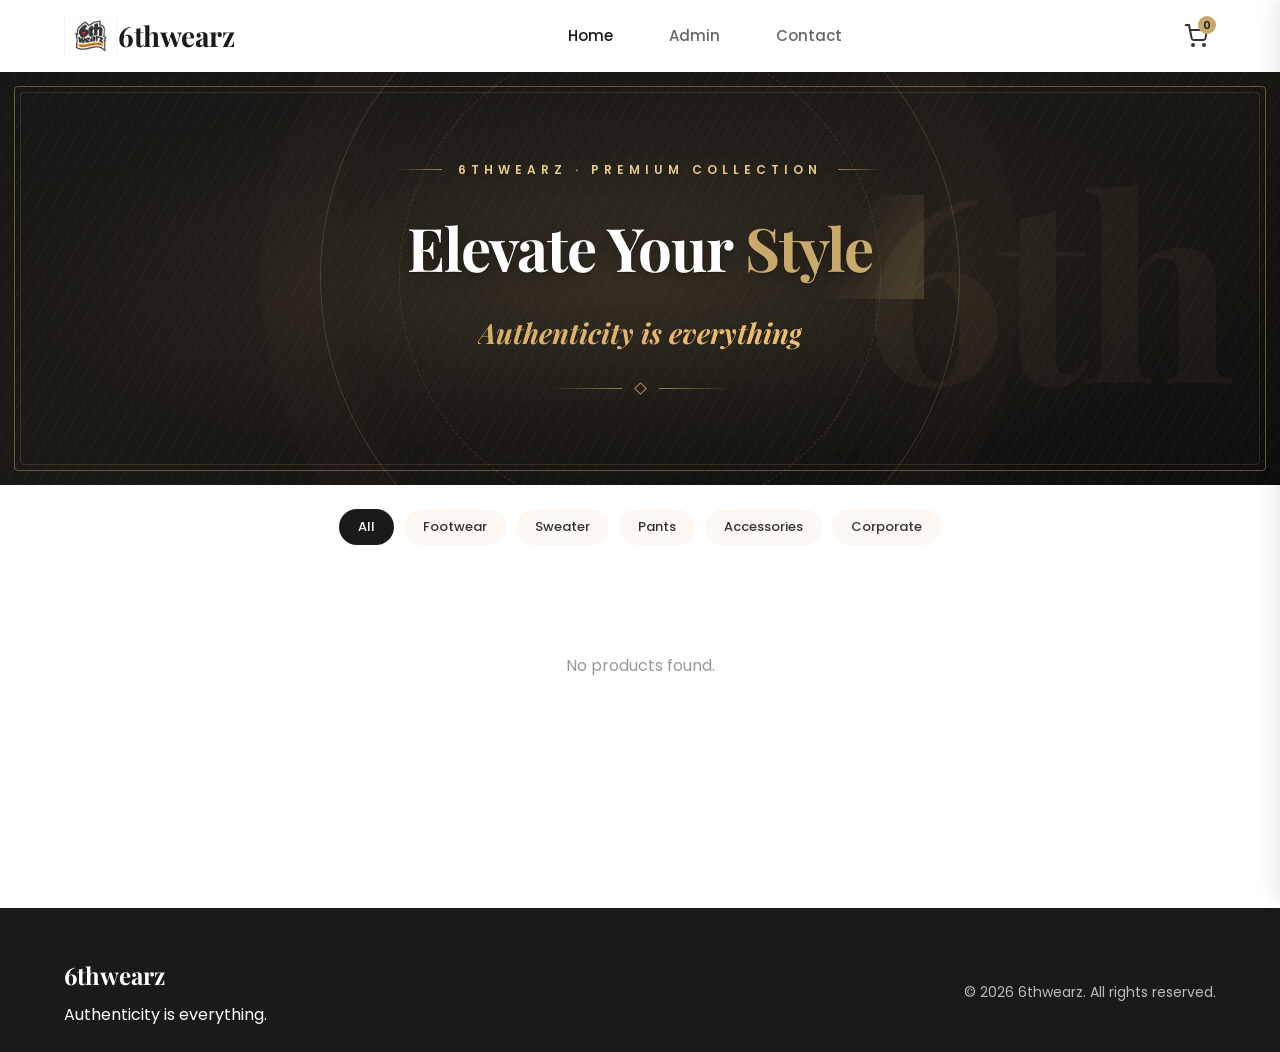
==== commit 16c40335: "Luxury dark hero with featured product showcase, admin settings for badge text and featured product," ====
--- a/index.html
+++ b/index.html
@@ -40,11 +40,34 @@
 
   <main class="main-content">
     <section class="hero">
+      <div class="hero-monogram">6th</div>
       <div class="hero-content">
-        <h1 class="hero-title">Elevate Your <span>Style</span></h1>
-        <p class="hero-subtitle">
-          <span class="tagline">Authenticity is everything</span>
-        </p>
+        <div class="hero-copy">
+          <div class="hero-eyebrow">6thwearz · Premium Collection</div>
+          <h1 class="hero-title">Elevate Your <span>Style</span></h1>
+          <p class="hero-subtitle">
+            <span class="tagline">Authenticity is everything</span>
+          </p>
+          <div class="hero-divider">
+            <span class="divider-line"></span>
+            <span class="divider-diamond"></span>
+            <span class="divider-line"></span>
+          </div>
+        </div>
+        <div class="hero-showcase" id="heroShowcase">
+          <div class="hero-showcase-frame">
+            <img id="heroShowcaseImg" class="hero-showcase-img" src="" alt="Featured product">
+            <span class="hero-showcase-placeholder" id="heroShowcasePlaceholder">Featured Piece</span>
+            <span class="hero-corner hero-corner-tl"></span>
+            <span class="hero-corner hero-corner-tr"></span>
+            <span class="hero-corner hero-corner-bl"></span>
+            <span class="hero-corner hero-corner-br"></span>
+          </div>
+          <div class="hero-showcase-caption">
+            <span class="hero-showcase-name" id="heroShowcaseName">Featured Piece</span>
+          </div>
+          <span class="hero-seal"><span class="hero-seal-line" id="heroSealLine1">New</span><br><span class="hero-seal-line" id="heroSealLine2">Arrivals</span></span>
+        </div>
       </div>
       <div class="hero-decoration"></div>
     </section>
@@ -105,6 +128,10 @@
   </div>
   <div class="overlay" id="overlay"></div>
 
+  <script src="https://www.gstatic.com/firebasejs/10.7.1/firebase-app-compat.js"></script>
+  <script src="https://www.gstatic.com/firebasejs/10.7.1/firebase-auth-compat.js"></script>
+  <script src="https://www.gstatic.com/firebasejs/10.7.1/firebase-firestore-compat.js"></script>
+  <script src="js/firebase-config.js"></script>
   <script src="js/data.js"></script>
   <script src="js/main.js"></script>
   <script src="js/shop.js"></script>
--- a/css/style.css
+++ b/css/style.css
@@ -231,22 +231,119 @@
 
 /* ===== HERO ===== */
 .hero {
-  background: var(--secondary);
-  padding: 80px 24px;
+  background:
+    radial-gradient(ellipse at center, rgba(201,168,108,0.16) 0%, rgba(201,168,108,0.04) 45%, transparent 70%),
+    repeating-linear-gradient(120deg, rgba(201,168,108,0.05) 0px, rgba(201,168,108,0.05) 1px, transparent 1px, transparent 14px),
+    linear-gradient(160deg, #171717 0%, #1C1A17 40%, #0E0E0E 100%);
+  padding: 88px 32px 92px;
   text-align: center;
   position: relative;
   overflow: hidden;
 }
 
-.hero-content { position: relative; z-index: 1; }
+.hero::before,
+.hero::after {
+  content: '';
+  position: absolute;
+  pointer-events: none;
+  border-radius: 4px;
+}
+
+.hero::before {
+  top: 14px;
+  left: 14px;
+  right: 14px;
+  bottom: 14px;
+  border: 1px solid rgba(201,168,108,0.45);
+}
+
+.hero::after {
+  top: 20px;
+  left: 20px;
+  right: 20px;
+  bottom: 20px;
+  border: 1px solid rgba(201,168,108,0.18);
+}
+
+.hero-monogram {
+  position: absolute;
+  top: 50%;
+  right: 4%;
+  transform: translateY(-50%);
+  font-family: var(--font-heading);
+  font-size: clamp(140px, 20vw, 300px);
+  font-weight: 700;
+  line-height: 1;
+  letter-spacing: -0.03em;
+  color: rgba(201,168,108,0.055);
+  pointer-events: none;
+  z-index: 0;
+  user-select: none;
+}
+
+.hero-content {
+  position: relative;
+  z-index: 1;
+  display: flex;
+  align-items: center;
+  justify-content: center;
+  gap: clamp(40px, 7vw, 88px);
+  flex-wrap: wrap;
+  max-width: 1100px;
+  margin: 0 auto;
+}
+
+.hero-copy {
+  flex: 1 1 400px;
+  max-width: 560px;
+  text-align: center;
+}
+
+.hero-eyebrow {
+  display: flex;
+  align-items: center;
+  justify-content: center;
+  gap: 16px;
+  font-size: 12px;
+  font-weight: 600;
+  letter-spacing: 5px;
+  text-transform: uppercase;
+  color: #E8C98A;
+  margin-bottom: 20px;
+  animation: heroReveal 0.9s ease 0.1s both;
+}
+
+.hero-eyebrow::before,
+.hero-eyebrow::after {
+  content: '';
+  width: 46px;
+  height: 1px;
+}
+
+.hero-eyebrow::before { background: linear-gradient(90deg, transparent, rgba(201,168,108,0.75)); }
+.hero-eyebrow::after { background: linear-gradient(90deg, rgba(201,168,108,0.75), transparent); }
 
 .hero-title {
   font-family: var(--font-heading);
-  font-size: clamp(36px, 6vw, 56px);
+  font-size: clamp(36px, 6vw, 60px);
   font-weight: 700;
-  color: var(--primary);
+  color: #FFFFFF;
   margin-bottom: 16px;
   letter-spacing: -1px;
+  text-shadow: 0 2px 24px rgba(0,0,0,0.45), 0 1px 2px rgba(0,0,0,0.3);
+  position: relative;
+  animation: heroReveal 0.9s ease 0.25s both;
+}
+
+.hero-title::after {
+  content: '';
+  position: absolute;
+  inset: -4px;
+  background: linear-gradient(115deg, transparent 35%, rgba(245,208,136,0.35) 50%, transparent 65%);
+  background-size: 250% 100%;
+  mix-blend-mode: overlay;
+  pointer-events: none;
+  animation: titleSheen 5.5s ease 1s infinite;
 }
 
 .hero-title span { color: var(--accent); }
@@ -256,7 +353,43 @@
   font-family: var(--font-heading);
   font-weight: 700;
   font-style: italic;
-}
+  color: #F3EAD9;
+  animation: heroReveal 0.9s ease 0.4s both;
+}
+
+.hero-divider {
+  display: flex;
+  align-items: center;
+  justify-content: center;
+  gap: 14px;
+  margin-top: 28px;
+  animation: heroReveal 0.9s ease 0.55s both;
+}
+
+.divider-line {
+  width: 72px;
+  height: 1px;
+  background: linear-gradient(90deg, transparent, rgba(201,168,108,0.7));
+}
+
+.divider-line:last-child { background: linear-gradient(90deg, rgba(201,168,108,0.7), transparent); }
+
+.divider-diamond {
+  width: 9px;
+  height: 9px;
+  transform: rotate(45deg);
+  border: 1px solid rgba(201,168,108,0.85);
+}
+
+.hero-showcase {
+  flex: 1 1 300px;
+  max-width: 360px;
+  position: relative;
+  display: none;
+  animation: heroReveal 0.9s ease 0.7s both;
+}
+
+.hero.has-showcase .hero-showcase { display: block; }
 
 .tagline {
   display: inline-block;
@@ -287,12 +420,154 @@
   top: 50%;
   left: 50%;
   transform: translate(-50%, -50%);
-  width: 600px;
-  height: 600px;
-  border: 1px solid var(--accent);
+  width: 640px;
+  height: 640px;
+  border: 1px solid rgba(201,168,108,0.35);
   border-radius: 50%;
-  opacity: 0.3;
+  opacity: 0.7;
   pointer-events: none;
+  box-shadow: 0 0 0 60px rgba(201,168,108,0.03), inset 0 0 60px rgba(201,168,108,0.05);
+}
+
+.hero-decoration::after {
+  content: '';
+  position: absolute;
+  top: 50%;
+  left: 50%;
+  transform: translate(-50%, -50%);
+  width: 480px;
+  height: 480px;
+  border: 1px dashed rgba(201,168,108,0.25);
+  border-radius: 50%;
+}
+
+.hero-showcase-frame {
+  position: relative;
+  padding: 10px;
+  background: #101010;
+  border: 1px solid rgba(201,168,108,0.5);
+  box-shadow: inset 0 0 0 7px rgba(255,255,255,0.05), inset 0 0 0 8px rgba(201,168,108,0.25), 0 18px 50px rgba(0,0,0,0.45);
+  animation: floatY 6s ease-in-out 1.8s infinite alternate;
+}
+
+.hero-showcase-img {
+  display: none;
+  width: 100%;
+  aspect-ratio: 1;
+  object-fit: cover;
+  border-radius: 2px;
+  filter: saturate(0.92) contrast(1.04);
+}
+
+.hero.has-showcase .hero-showcase-img { display: block; }
+
+.hero-showcase-placeholder {
+  display: flex;
+  align-items: center;
+  justify-content: center;
+  width: 100%;
+  aspect-ratio: 1;
+  font-family: var(--font-heading);
+  font-style: italic;
+  font-size: 22px;
+  letter-spacing: 2px;
+  color: rgba(201,168,108,0.5);
+  background:
+    repeating-linear-gradient(120deg, rgba(201,168,108,0.04) 0px, rgba(201,168,108,0.04) 1px, transparent 1px, transparent 12px),
+    #161512;
+}
+
+.hero.has-showcase .hero-showcase-placeholder { display: none; }
+
+.hero-corner {
+  position: absolute;
+  width: 20px;
+  height: 20px;
+  pointer-events: none;
+}
+
+.hero-corner-tl { top: -1px; left: -1px; border-top: 2px solid var(--accent); border-left: 2px solid var(--accent); }
+.hero-corner-tr { top: -1px; right: -1px; border-top: 2px solid var(--accent); border-right: 2px solid var(--accent); }
+.hero-corner-bl { bottom: -1px; left: -1px; border-bottom: 2px solid var(--accent); border-left: 2px solid var(--accent); }
+.hero-corner-br { bottom: -1px; right: -1px; border-bottom: 2px solid var(--accent); border-right: 2px solid var(--accent); }
+
+.hero-showcase-caption {
+  display: flex;
+  justify-content: center;
+  gap: 12px;
+  margin-top: 16px;
+  padding: 0 4px;
+}
+
+.hero-showcase-name {
+  font-family: var(--font-heading);
+  font-style: italic;
+  font-size: 18px;
+  color: #FFFFFF;
+  white-space: nowrap;
+  overflow: hidden;
+  text-overflow: ellipsis;
+}
+
+.hero-seal {
+  position: absolute;
+  top: -14px;
+  right: -14px;
+  width: 74px;
+  height: 74px;
+  border-radius: 50%;
+  display: flex;
+  align-items: center;
+  justify-content: center;
+  text-align: center;
+  font-size: 10px;
+  font-weight: 700;
+  letter-spacing: 0.5px;
+  text-transform: uppercase;
+  color: #1A1A1A;
+  line-height: 1.2;
+  white-space: normal;
+  overflow: hidden;
+  background: linear-gradient(135deg, #E8C98A, #C9A86C 55%, #A5823F);
+  box-shadow: 0 6px 18px rgba(0,0,0,0.35), inset 0 1px 0 rgba(255,255,255,0.5);
+  z-index: 2;
+}
+
+.hero-seal-line { display: inline-block; }
+
+.hero-seal::after {
+  content: '';
+  position: absolute;
+  inset: 5px;
+  border: 1px dashed rgba(26,26,26,0.35);
+  border-radius: 50%;
+  animation: sealSpin 18s linear infinite;
+}
+
+@keyframes heroReveal {
+  from { opacity: 0; transform: translateY(26px); }
+  to { opacity: 1; transform: translateY(0); }
+}
+
+@keyframes titleSheen {
+  0% { background-position: 250% 0; }
+  100% { background-position: -250% 0; }
+}
+
+@keyframes floatY {
+  from { transform: translateY(0); }
+  to { transform: translateY(-10px); }
+}
+
+@keyframes sealSpin {
+  to { transform: rotate(360deg); }
+}
+
+@media (max-width: 900px) {
+  .hero-content { gap: 44px; }
+  .hero-showcase { max-width: 300px; }
+  .hero-monogram { right: -6%; opacity: 0.6; }
+  .hero-seal { width: 62px; height: 62px; font-size: 8px; }
 }
 
 /* ===== CATEGORY FILTERS ===== */
@@ -481,6 +756,7 @@
   width: 400px;
   max-width: 100vw;
   height: 100vh;
+  height: 100dvh;
   background: var(--background);
   box-shadow: -4px 0 20px rgba(0,0,0,0.1);
   z-index: 2000;
@@ -517,6 +793,7 @@
 
 .cart-drawer-content {
   flex: 1;
+  min-height: 0;
   overflow-y: auto;
   padding: 16px;
 }
@@ -695,6 +972,7 @@
 .brand-tagline { color: var(--text-light); font-size: 14px; }
 
 .login-form { display: flex; flex-direction: column; gap: 18px; }
+.login-emoji { font-size: 36px; text-align: center; min-height: 44px; line-height: 44px; }
 
 .form-group { display: flex; flex-direction: column; gap: 6px; }
 
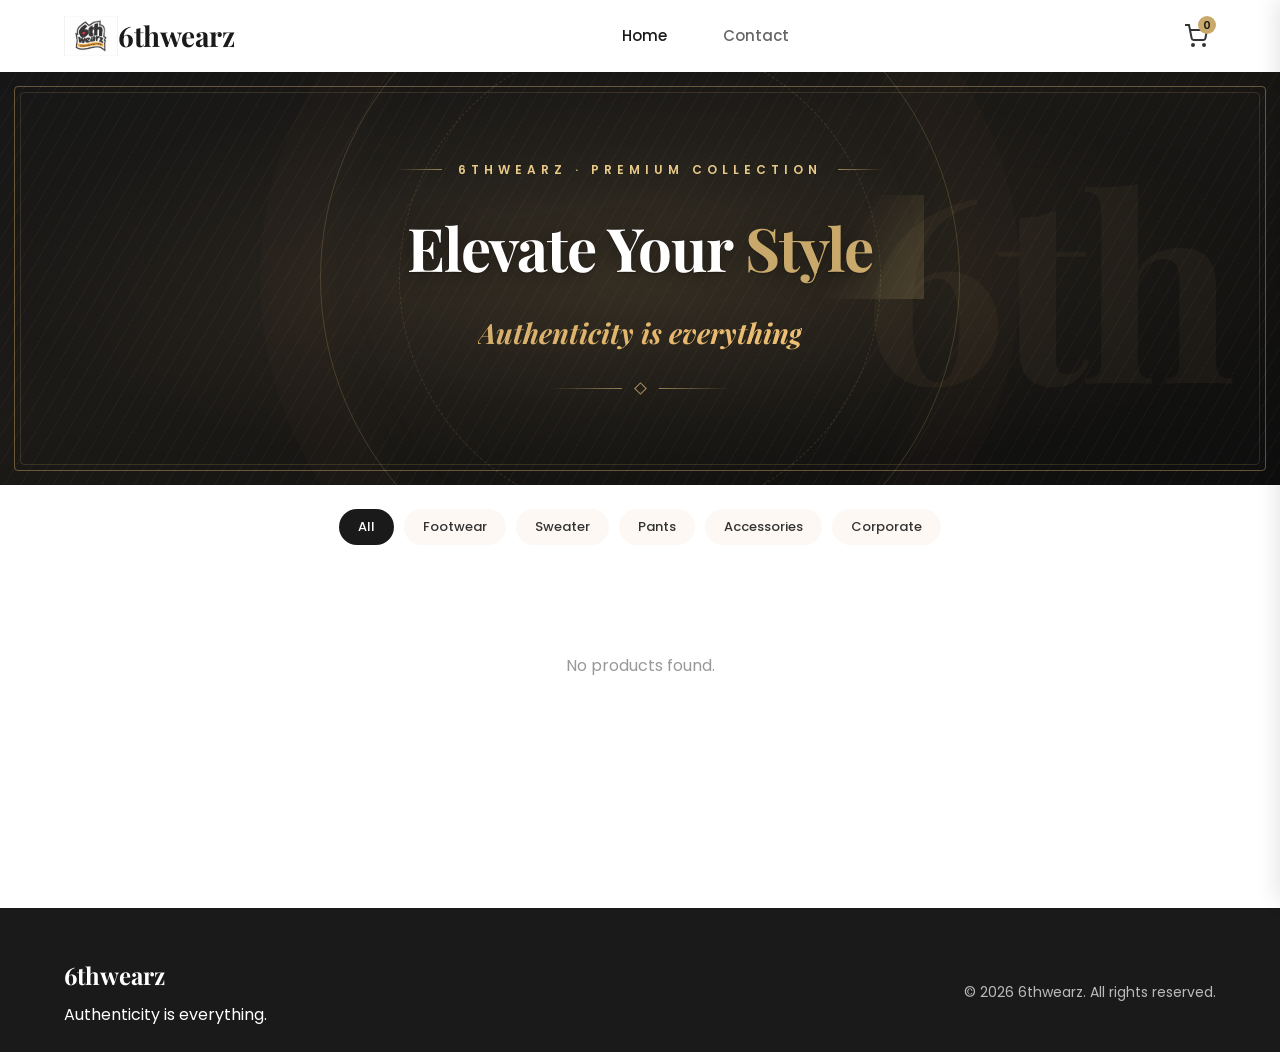
==== commit 71e4a5f1: "Separate admin from store: single /admin page (login + dashboard), hide admin from storefront" ====
--- a/index.html
+++ b/index.html
@@ -16,7 +16,6 @@
       <a href="index.html" class="logo"><img src="assets/logo.jpeg" alt="6thwearz" class="logo-img">6thwearz</a>
       <nav class="nav" id="mainNav">
         <a href="index.html" class="nav-link active">Home</a>
-        <a href="admin-login.html" class="nav-link">Admin</a>
         <a href="contact.html" class="nav-link">Contact</a>
       </nav>
       <div class="header-actions">
@@ -28,7 +27,6 @@
           </svg>
           <span class="cart-count" id="cartCount">0</span>
         </button>
-        <span class="admin-indicator" id="adminIndicator"></span>
         <button class="mobile-menu-btn" id="mobileMenuBtn">
           <span class="hamburger-line"></span>
           <span class="hamburger-line"></span>
--- a/css/style.css
+++ b/css/style.css
@@ -164,17 +164,6 @@
 }
 
 .cart-icon:hover { color: var(--accent); }
-
-.admin-indicator {
-  display: none;
-  font-size: 12px;
-  font-weight: 600;
-  color: var(--accent);
-  white-space: nowrap;
-  padding: 0 4px;
-}
-
-.admin-indicator.show { display: inline-block; }
 
 .cart-count {
   position: absolute;
@@ -1675,8 +1664,6 @@
   .footer-logo { font-size: 20px; }
 
   .main-content { padding-top: 60px; }
-
-  .admin-indicator { font-size: 10px; }
 }
 
 /* 480px — small phones */
@@ -1689,7 +1676,6 @@
   .cart-count { width: 16px; height: 16px; font-size: 9px; }
   .mobile-menu-btn { width: 34px; height: 34px; padding: 6px; }
   .hamburger-line { width: 20px; }
-  .admin-indicator { font-size: 9px; padding: 0 2px; }
 
   .hero { padding: 40px 12px 30px; }
   .hero-title { font-size: 26px; }
@@ -1815,7 +1801,6 @@
   .cart-count { width: 14px; height: 14px; font-size: 8px; }
   .mobile-menu-btn { width: 30px; height: 30px; padding: 5px; }
   .hamburger-line { width: 18px; }
-  .admin-indicator { font-size: 8px; }
 
   .hero { padding: 24px 8px 20px; }
   .hero-title { font-size: 20px; }
